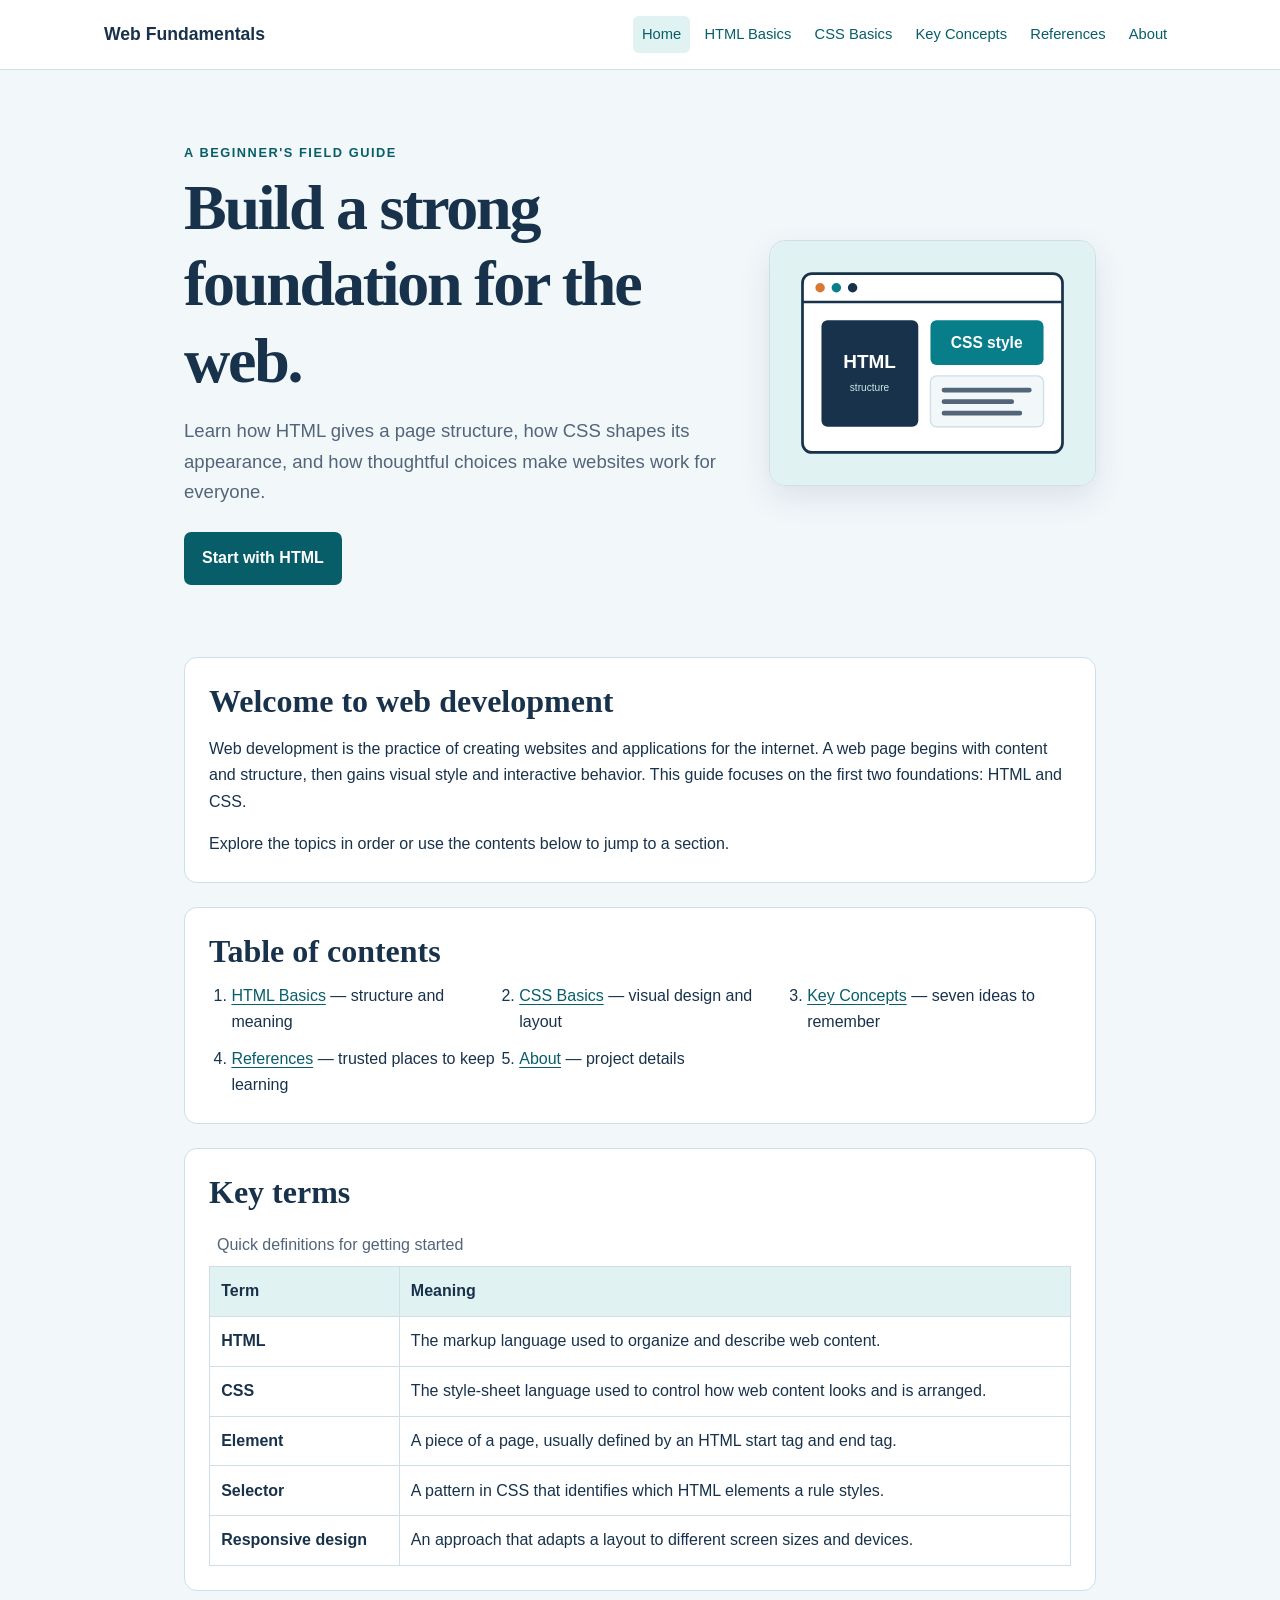
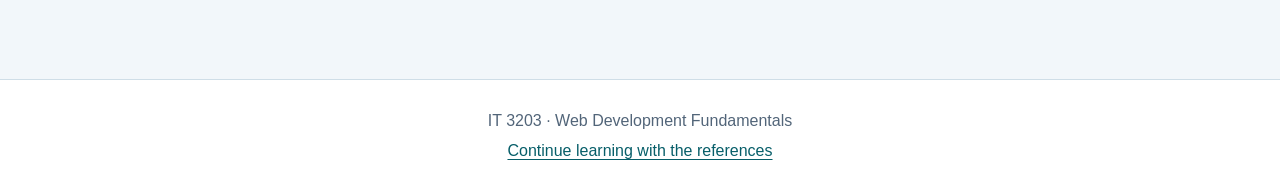
==== index.html @ b3ab3e79 "yes" ====
<!DOCTYPE html>
<html lang="en">
<head>
  <meta charset="utf-8">
  <meta name="viewport" content="width=device-width, initial-scale=1">
  <meta name="description" content="An approachable introduction to the core technologies and ideas behind the web.">
  <title>Web Development Fundamentals | Home</title>
  <link rel="stylesheet" href="styles.css">
</head>
<body>
  <a class="skip-link" href="#main-content">Skip to main content</a>
  <header class="site-header">
    <div class="header-inner">
      <a class="site-name" href="index.html">Web Fundamentals</a>
      <nav class="main-nav" aria-label="Main navigation">
        <ul>
          <li><a href="index.html" aria-current="page">Home</a></li>
          <li><a href="html-basics.html">HTML Basics</a></li>
          <li><a href="css-basics.html">CSS Basics</a></li>
          <li><a href="key-concepts.html">Key Concepts</a></li>
          <li><a href="references.html">References</a></li>
          <li><a href="about.html">About</a></li>
        </ul>
      </nav>
    </div>
  </header>

  <main id="main-content">
    <section class="hero">
      <div class="hero-copy">
        <p class="eyebrow">A beginner's field guide</p>
        <h1>Build a strong foundation for the web.</h1>
        <p class="lead">Learn how HTML gives a page structure, how CSS shapes its appearance, and how thoughtful choices make websites work for everyone.</p>
        <a class="button-link" href="html-basics.html">Start with HTML</a>
      </div>
      <img class="hero-image" src="web-blueprint.svg" alt="A browser window diagram labeled HTML, CSS, and content">
    </section>

    <section class="content-section" aria-labelledby="welcome-heading">
      <h2 id="welcome-heading">Welcome to web development</h2>
      <p>Web development is the practice of creating websites and applications for the internet. A web page begins with content and structure, then gains visual style and interactive behavior. This guide focuses on the first two foundations: HTML and CSS.</p>
      <p>Explore the topics in order or use the contents below to jump to a section.</p>
    </section>

    <section class="content-section" aria-labelledby="contents-heading">
      <h2 id="contents-heading">Table of contents</h2>
      <ol class="contents-list">
        <li><a href="html-basics.html">HTML Basics</a> — structure and meaning</li>
        <li><a href="css-basics.html">CSS Basics</a> — visual design and layout</li>
        <li><a href="key-concepts.html">Key Concepts</a> — seven ideas to remember</li>
        <li><a href="references.html">References</a> — trusted places to keep learning</li>
        <li><a href="about.html">About</a> — project details</li>
      </ol>
    </section>

    <section class="content-section" aria-labelledby="terms-heading">
      <h2 id="terms-heading">Key terms</h2>
      <div class="table-wrap">
        <table>
          <caption>Quick definitions for getting started</caption>
          <thead>
            <tr><th scope="col">Term</th><th scope="col">Meaning</th></tr>
          </thead>
          <tbody>
            <tr><th scope="row">HTML</th><td>The markup language used to organize and describe web content.</td></tr>
            <tr><th scope="row">CSS</th><td>The style-sheet language used to control how web content looks and is arranged.</td></tr>
            <tr><th scope="row">Element</th><td>A piece of a page, usually defined by an HTML start tag and end tag.</td></tr>
            <tr><th scope="row">Selector</th><td>A pattern in CSS that identifies which HTML elements a rule styles.</td></tr>
            <tr><th scope="row">Responsive design</th><td>An approach that adapts a layout to different screen sizes and devices.</td></tr>
          </tbody>
        </table>
      </div>
    </section>
  </main>

  <footer class="site-footer">
    <p>IT 3203 · Web Development Fundamentals</p>
    <p><a href="references.html">Continue learning with the references</a></p>
  </footer>
</body>
</html>
---- styles.css ----
/* Shared visual system for every page in the project. */
:root {
  color-scheme: light;
  --ink: #18324b;
  --muted: #526579;
  --paper: #ffffff;
  --canvas: #f2f7fa;
  --accent: #087e8b;
  --accent-dark: #075e69;
  --line: #cfdee7;
  --highlight: #e0f2f1;
  font-family: "Segoe UI", Arial, sans-serif;
}

* {
  box-sizing: border-box;
}

body {
  margin: 0;
  background: var(--canvas);
  color: var(--ink);
  font-size: 1rem;
  line-height: 1.65;
}

a {
  color: var(--accent-dark);
  text-decoration-thickness: 0.08em;
  text-underline-offset: 0.18em;
}

a:hover {
  color: #a34224;
}

a:focus-visible {
  outline: 3px solid #d97735;
  outline-offset: 3px;
}

.skip-link {
  position: absolute;
  top: -5rem;
  left: 1rem;
  z-index: 2;
  padding: 0.6rem 0.9rem;
  background: var(--paper);
  border: 2px solid var(--accent);
}

.skip-link:focus {
  top: 1rem;
}

.site-header {
  background: var(--paper);
  border-bottom: 1px solid var(--line);
}

.header-inner {
  display: flex;
  align-items: center;
  justify-content: space-between;
  gap: 1.5rem;
  max-width: 1120px;
  margin: 0 auto;
  padding: 1rem 1.5rem;
}

.site-name {
  flex: 0 0 auto;
  color: var(--ink);
  font-size: 1.1rem;
  font-weight: 750;
  text-decoration: none;
}

.main-nav ul {
  display: flex;
  flex-wrap: wrap;
  justify-content: flex-end;
  gap: 0.35rem;
  margin: 0;
  padding: 0;
  list-style: none;
}

.main-nav a {
  display: inline-block;
  padding: 0.4rem 0.55rem;
  border-radius: 0.35rem;
  font-size: 0.92rem;
  text-decoration: none;
}

.main-nav a:hover,
.main-nav a[aria-current="page"] {
  background: var(--highlight);
  color: var(--accent-dark);
}

main {
  max-width: 960px;
  min-height: 65vh;
  margin: 0 auto;
  padding: 2.5rem 1.5rem 4rem;
}

.hero {
  display: grid;
  grid-template-columns: minmax(0, 1.25fr) minmax(220px, 0.75fr);
  align-items: center;
  gap: 2.5rem;
  padding: 2rem 0 3rem;
}

.hero-copy {
  max-width: 620px;
}

.hero-image {
  display: block;
  width: 100%;
  max-width: 350px;
  margin: 0 auto;
  border: 1px solid var(--line);
  border-radius: 1rem;
  box-shadow: 0 12px 32px rgb(24 50 75 / 10%);
}

.eyebrow {
  margin: 0 0 0.4rem;
  color: var(--accent-dark);
  font-size: 0.8rem;
  font-weight: 750;
  letter-spacing: 0.12em;
  text-transform: uppercase;
}

h1,
h2,
h3 {
  color: var(--ink);
  font-family: Georgia, "Times New Roman", serif;
  line-height: 1.2;
}

h1 {
  margin: 0 0 1rem;
  font-size: clamp(2.3rem, 5vw, 4rem);
  letter-spacing: -0.035em;
}

h2 {
  margin: 0 0 0.8rem;
  font-size: clamp(1.45rem, 3vw, 2rem);
}

.lead {
  max-width: 68ch;
  margin: 0 0 1.5rem;
  color: var(--muted);
  font-size: 1.16rem;
}

.button-link {
  display: inline-block;
  padding: 0.7rem 1rem;
  border: 2px solid var(--accent-dark);
  border-radius: 0.45rem;
  background: var(--accent-dark);
  color: white;
  font-weight: 700;
  text-decoration: none;
}

.button-link:hover {
  background: #064650;
  color: white;
}

.content-section {
  margin: 1.5rem 0;
  padding: 1.5rem;
  border: 1px solid var(--line);
  border-radius: 0.8rem;
  background: var(--paper);
}

.content-section > :last-child,
.callout > :last-child {
  margin-bottom: 0;
}

.page-intro {
  margin: 0 0 2rem;
}

.page-intro h1 {
  max-width: 800px;
}

.page-layout {
  max-width: 850px;
}

.contents-list {
  display: grid;
  grid-template-columns: repeat(auto-fit, minmax(235px, 1fr));
  gap: 0.65rem 1.5rem;
  margin: 0;
  padding-left: 1.4rem;
}

.table-wrap {
  overflow-x: auto;
}

table {
  width: 100%;
  border-collapse: collapse;
  text-align: left;
}

caption {
  padding: 0.5rem;
  color: var(--muted);
  text-align: left;
}

th,
td {
  padding: 0.7rem;
  border: 1px solid var(--line);
  vertical-align: top;
}

thead {
  background: var(--highlight);
}

tbody th {
  min-width: 9rem;
}

code,
pre {
  font-family: "SFMono-Regular", Consolas, "Liberation Mono", monospace;
}

code {
  overflow-wrap: anywhere;
  color: #6c2f58;
}

pre {
  overflow-x: auto;
  padding: 1rem;
  border: 1px solid var(--line);
  border-radius: 0.5rem;
  background: #f4f7f9;
  line-height: 1.55;
}

pre code {
  color: inherit;
}

.callout {
  margin: 1.5rem 0;
  padding: 1.4rem 1.5rem;
  border-left: 5px solid var(--accent);
  border-radius: 0.35rem;
  background: var(--highlight);
}

.layout-example {
  display: grid;
  grid-template-columns: repeat(3, 1fr);
  gap: 0.75rem;
  margin: 1rem 0;
}

.layout-example div {
  padding: 1rem 0.5rem;
  border: 1px solid var(--line);
  border-radius: 0.45rem;
  background: var(--canvas);
  font-weight: 700;
  text-align: center;
}

.concept-list {
  display: grid;
  grid-template-columns: repeat(auto-fit, minmax(230px, 1fr));
  gap: 1rem;
  margin: 0;
  padding: 0;
  list-style: none;
  counter-reset: concept;
}

.concept-list li {
  padding: 1.2rem;
  border: 1px solid var(--line);
  border-radius: 0.7rem;
  background: var(--paper);
  counter-increment: concept;
}

.concept-list li::before {
  content: "0" counter(concept);
  display: inline-block;
  margin-bottom: 0.5rem;
  color: var(--accent-dark);
  font-size: 0.8rem;
  font-weight: 750;
  letter-spacing: 0.1em;
}

.concept-list h2 {
  font-family: "Segoe UI", Arial, sans-serif;
  font-size: 1.15rem;
}

.concept-list p {
  margin-bottom: 0;
  color: var(--muted);
}

.resource-list li {
  margin: 0 0 1rem;
}

.resource-list p {
  margin: 0.25rem 0;
  color: var(--muted);
}

.next-step {
  margin: 2rem 0 0;
  padding-top: 1rem;
  border-top: 1px solid var(--line);
}

.site-footer {
  padding: 1.5rem;
  border-top: 1px solid var(--line);
  background: var(--paper);
  color: var(--muted);
  text-align: center;
}

.site-footer p {
  margin: 0.25rem 0;
}

@media (max-width: 760px) {
  .header-inner {
    align-items: flex-start;
    flex-direction: column;
    gap: 0.65rem;
    padding: 0.9rem 1rem;
  }

  .main-nav ul {
    justify-content: flex-start;
  }

  main {
    padding: 2rem 1rem 3rem;
  }

  .hero {
    grid-template-columns: 1fr;
    gap: 1.5rem;
    padding-top: 1rem;
  }

  .hero-image {
    max-width: 300px;
  }
}

@media (max-width: 480px) {
  .main-nav ul {
    gap: 0.15rem;
  }

  .main-nav a {
    padding: 0.35rem;
    font-size: 0.85rem;
  }

  .layout-example {
    grid-template-columns: 1fr;
  }

  th,
  td {
    padding: 0.5rem;
  }
}
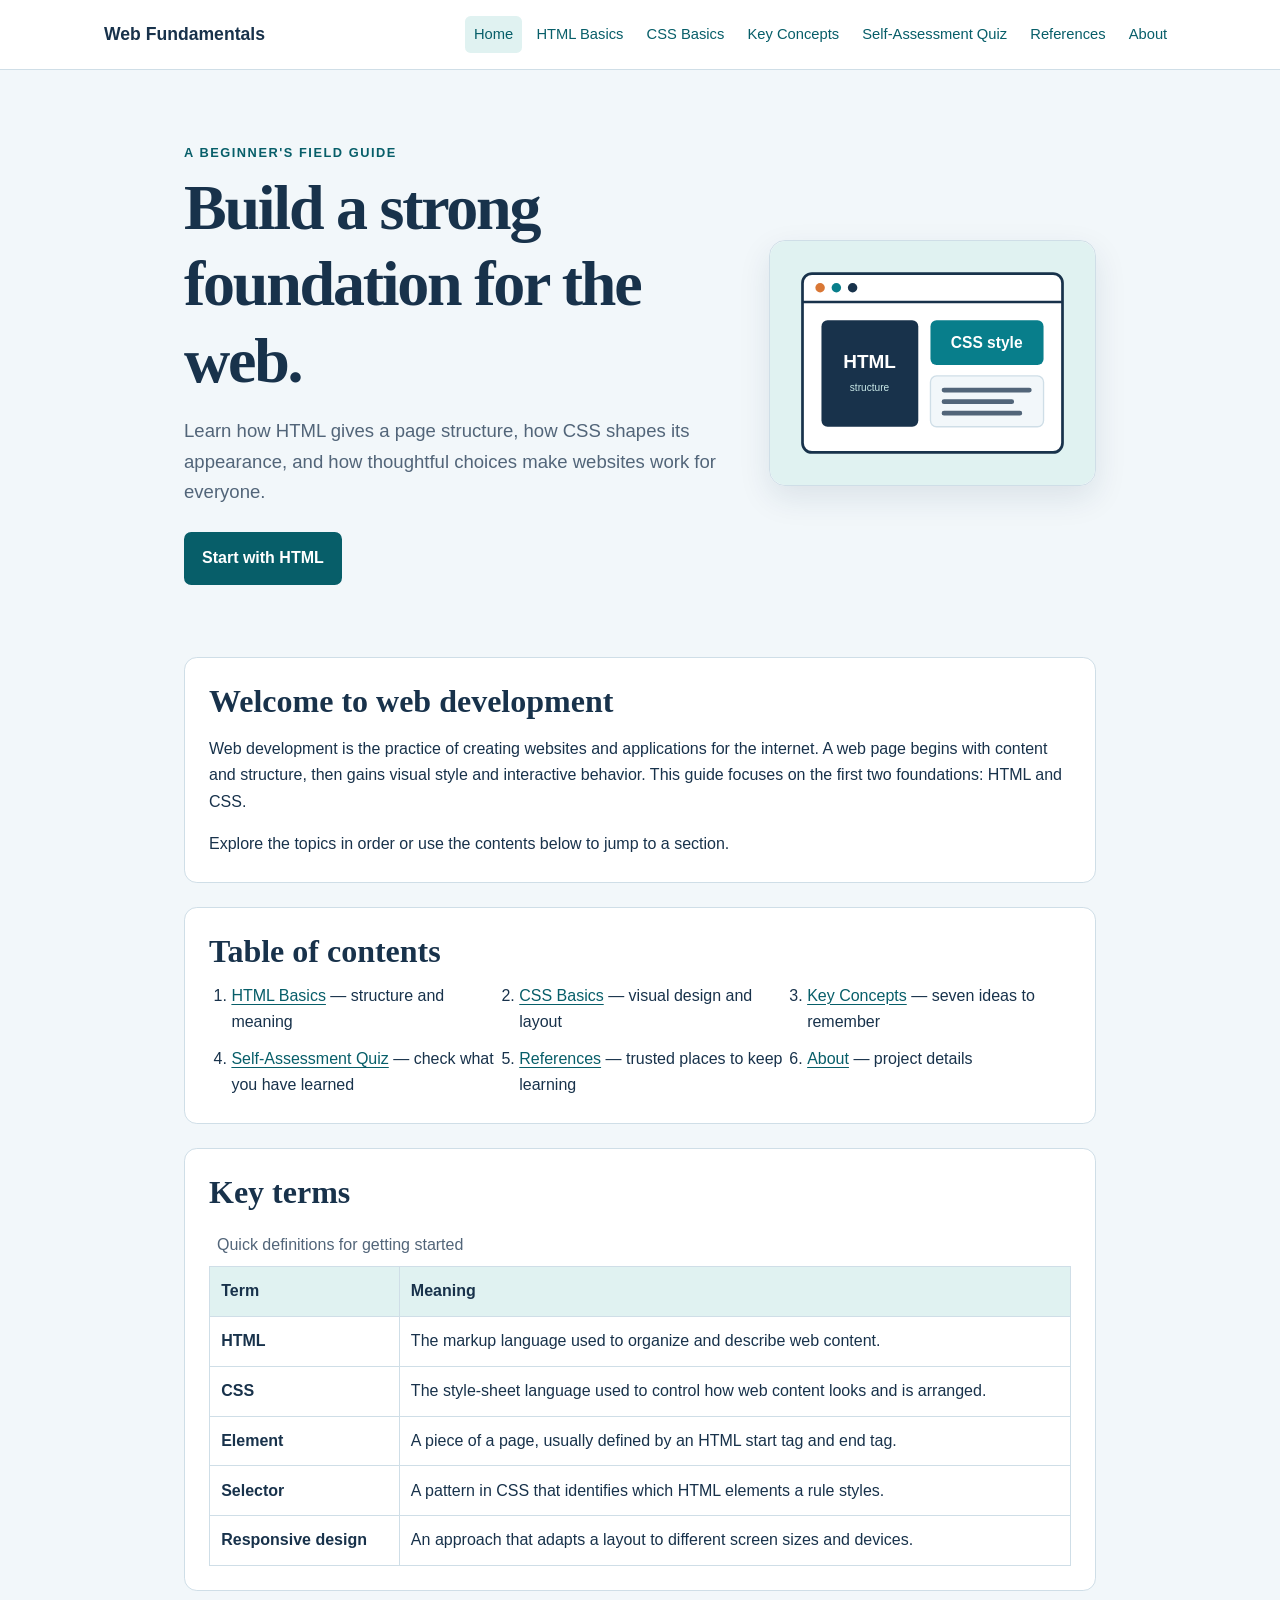
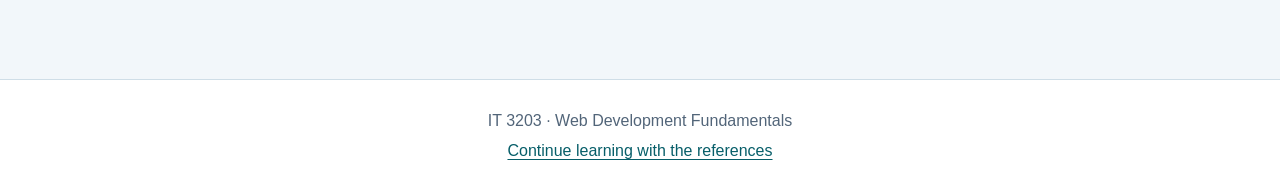
==== commit 7322f2ef: "yes7" ====
--- a/index.html
+++ b/index.html
@@ -12,12 +12,14 @@
   <header class="site-header">
     <div class="header-inner">
       <a class="site-name" href="index.html">Web Fundamentals</a>
+      <!-- Keep this navigation consistent so readers can move between topics on every page. -->
       <nav class="main-nav" aria-label="Main navigation">
         <ul>
           <li><a href="index.html" aria-current="page">Home</a></li>
           <li><a href="html-basics.html">HTML Basics</a></li>
           <li><a href="css-basics.html">CSS Basics</a></li>
           <li><a href="key-concepts.html">Key Concepts</a></li>
+          <li><a href="quiz.html">Self-Assessment Quiz</a></li>
           <li><a href="references.html">References</a></li>
           <li><a href="about.html">About</a></li>
         </ul>
@@ -48,6 +50,7 @@
         <li><a href="html-basics.html">HTML Basics</a> — structure and meaning</li>
         <li><a href="css-basics.html">CSS Basics</a> — visual design and layout</li>
         <li><a href="key-concepts.html">Key Concepts</a> — seven ideas to remember</li>
+        <li><a href="quiz.html">Self-Assessment Quiz</a> — check what you have learned</li>
         <li><a href="references.html">References</a> — trusted places to keep learning</li>
         <li><a href="about.html">About</a> — project details</li>
       </ol>
--- a/styles.css
+++ b/styles.css
@@ -1,4 +1,3 @@
-/* Shared visual system for every page in the project. */
 :root {
   color-scheme: light;
   --ink: #18324b;
@@ -16,6 +15,7 @@
   box-sizing: border-box;
 }
 
+/* Base element selector: set a calm canvas and readable text across all pages. */
 body {
   margin: 0;
   background: var(--canvas);
@@ -58,6 +58,7 @@
   border-bottom: 1px solid var(--line);
 }
 
+/* Flexbox balances the site name and menu; the menu wraps as space gets tight. */
 .header-inner {
   display: flex;
   align-items: center;
@@ -76,6 +77,7 @@
   text-decoration: none;
 }
 
+/* Flexbox keeps each navigation link in a tidy, wrapping row. */
 .main-nav ul {
   display: flex;
   flex-wrap: wrap;
@@ -107,6 +109,12 @@
   padding: 2.5rem 1.5rem 4rem;
 }
 
+/* ID selector: leave a little breathing room when skip links jump to the content. */
+#main-content {
+  scroll-margin-top: 1rem;
+}
+
+/* Grid gives the introduction and illustration separate columns on wide screens. */
 .hero {
   display: grid;
   grid-template-columns: minmax(0, 1.25fr) minmax(220px, 0.75fr);
@@ -193,6 +201,206 @@
   margin-bottom: 0;
 }
 
+.quiz-intro {
+  display: flex;
+  flex-wrap: wrap;
+  align-items: center;
+  justify-content: space-between;
+  gap: 1rem;
+}
+
+.quiz-timer {
+  min-width: 9rem;
+  padding: 0.7rem 1rem;
+  border: 1px solid var(--line);
+  border-radius: 0.6rem;
+  background: var(--highlight);
+  color: var(--accent-dark);
+  font-variant-numeric: tabular-nums;
+  font-weight: 750;
+  text-align: center;
+}
+
+.quiz-form {
+  display: grid;
+  gap: 1rem;
+}
+
+.quiz-question {
+  min-width: 0;
+  margin: 0;
+  padding: 1.25rem;
+  border: 1px solid var(--line);
+  border-radius: 0.75rem;
+  background: var(--paper);
+}
+
+.quiz-question legend {
+  max-width: 100%;
+  padding: 0 0.4rem;
+  color: var(--ink);
+  font-weight: 700;
+}
+
+.question-number {
+  color: var(--accent-dark);
+  font-weight: 800;
+}
+
+.quiz-options {
+  display: grid;
+  gap: 0.55rem;
+  margin-top: 0.5rem;
+}
+
+.quiz-options label {
+  display: flex;
+  align-items: flex-start;
+  gap: 0.65rem;
+  padding: 0.65rem 0.75rem;
+  border: 1px solid var(--line);
+  border-radius: 0.5rem;
+  background: var(--canvas);
+  cursor: pointer;
+}
+
+.quiz-options label:has(input:checked) {
+  border-color: var(--accent);
+  background: var(--highlight);
+}
+
+.quiz-form input[type="text"],
+.quiz-form select {
+  display: block;
+  width: 100%;
+  max-width: 32rem;
+  min-height: 2.8rem;
+  margin-top: 0.35rem;
+  padding: 0.55rem 0.7rem;
+  border: 1px solid #8da3b4;
+  border-radius: 0.45rem;
+  background: var(--paper);
+  color: var(--ink);
+  font: inherit;
+}
+
+.quiz-form input[type="radio"],
+.quiz-form input[type="checkbox"] {
+  width: 1.1rem;
+  height: 1.1rem;
+  margin: 0.2rem 0 0;
+  accent-color: var(--accent-dark);
+  flex: 0 0 auto;
+}
+
+.quiz-form input:focus-visible,
+.quiz-form select:focus-visible,
+.quiz-button:focus-visible {
+  outline: 3px solid #d97735;
+  outline-offset: 3px;
+}
+
+.quiz-actions {
+  display: flex;
+  flex-wrap: wrap;
+  gap: 0.75rem;
+}
+
+.quiz-button {
+  min-height: 2.8rem;
+  padding: 0.65rem 1rem;
+  border: 2px solid var(--accent-dark);
+  border-radius: 0.45rem;
+  background: var(--accent-dark);
+  color: white;
+  font: inherit;
+  font-weight: 700;
+  cursor: pointer;
+}
+
+.quiz-button:hover {
+  background: #064650;
+}
+
+.quiz-button:disabled {
+  cursor: not-allowed;
+  opacity: 0.65;
+}
+
+.quiz-button--secondary {
+  border-color: var(--line);
+  background: var(--paper);
+  color: var(--ink);
+}
+
+.quiz-button--secondary:hover {
+  background: var(--canvas);
+  color: var(--ink);
+}
+
+.quiz-result {
+  margin: 0 0 1.5rem;
+  padding: 1.5rem;
+  border: 2px solid var(--line);
+  border-radius: 0.8rem;
+  background: var(--paper);
+}
+
+.quiz-result--pass {
+  border-color: #23804c;
+  background: #effaf3;
+}
+
+.quiz-result--fail {
+  border-color: #ae3b38;
+  background: #fff3f1;
+}
+
+.quiz-result h2 {
+  margin-bottom: 0.4rem;
+}
+
+.quiz-score {
+  margin: 0.5rem 0;
+  font-size: 1.25rem;
+  font-weight: 800;
+}
+
+.quiz-review {
+  display: grid;
+  gap: 0.75rem;
+  margin: 1rem 0 1.5rem;
+  padding: 0;
+  list-style: none;
+}
+
+.quiz-review li {
+  padding: 0.8rem;
+  border: 1px solid var(--line);
+  border-radius: 0.5rem;
+  background: var(--paper);
+}
+
+.quiz-review .review-correct {
+  border-left: 5px solid #23804c;
+}
+
+.quiz-review .review-incorrect {
+  border-left: 5px solid #ae3b38;
+}
+
+.review-status {
+  font-weight: 800;
+}
+
+.review-correct .review-status {
+  color: #176638;
+}
+
+.review-incorrect .review-status {
+  color: #912d2a;
+}
+
 .page-intro {
   margin: 0 0 2rem;
 }
@@ -205,6 +413,7 @@
   max-width: 850px;
 }
 
+/* This grid lets the contents links fill available columns without fixed widths. */
 .contents-list {
   display: grid;
   grid-template-columns: repeat(auto-fit, minmax(235px, 1fr));
@@ -275,6 +484,7 @@
   background: var(--highlight);
 }
 
+/* Grid makes the three layout roles easy to compare side by side. */
 .layout-example {
   display: grid;
   grid-template-columns: repeat(3, 1fr);
@@ -291,6 +501,7 @@
   text-align: center;
 }
 
+/* Concept cards reflow into as many columns as the screen can comfortably fit. */
 .concept-list {
   display: grid;
   grid-template-columns: repeat(auto-fit, minmax(230px, 1fr));
@@ -356,6 +567,7 @@
   margin: 0.25rem 0;
 }
 
+/* Stack the header and hero when the viewport no longer has room for columns. */
 @media (max-width: 760px) {
   .header-inner {
     align-items: flex-start;
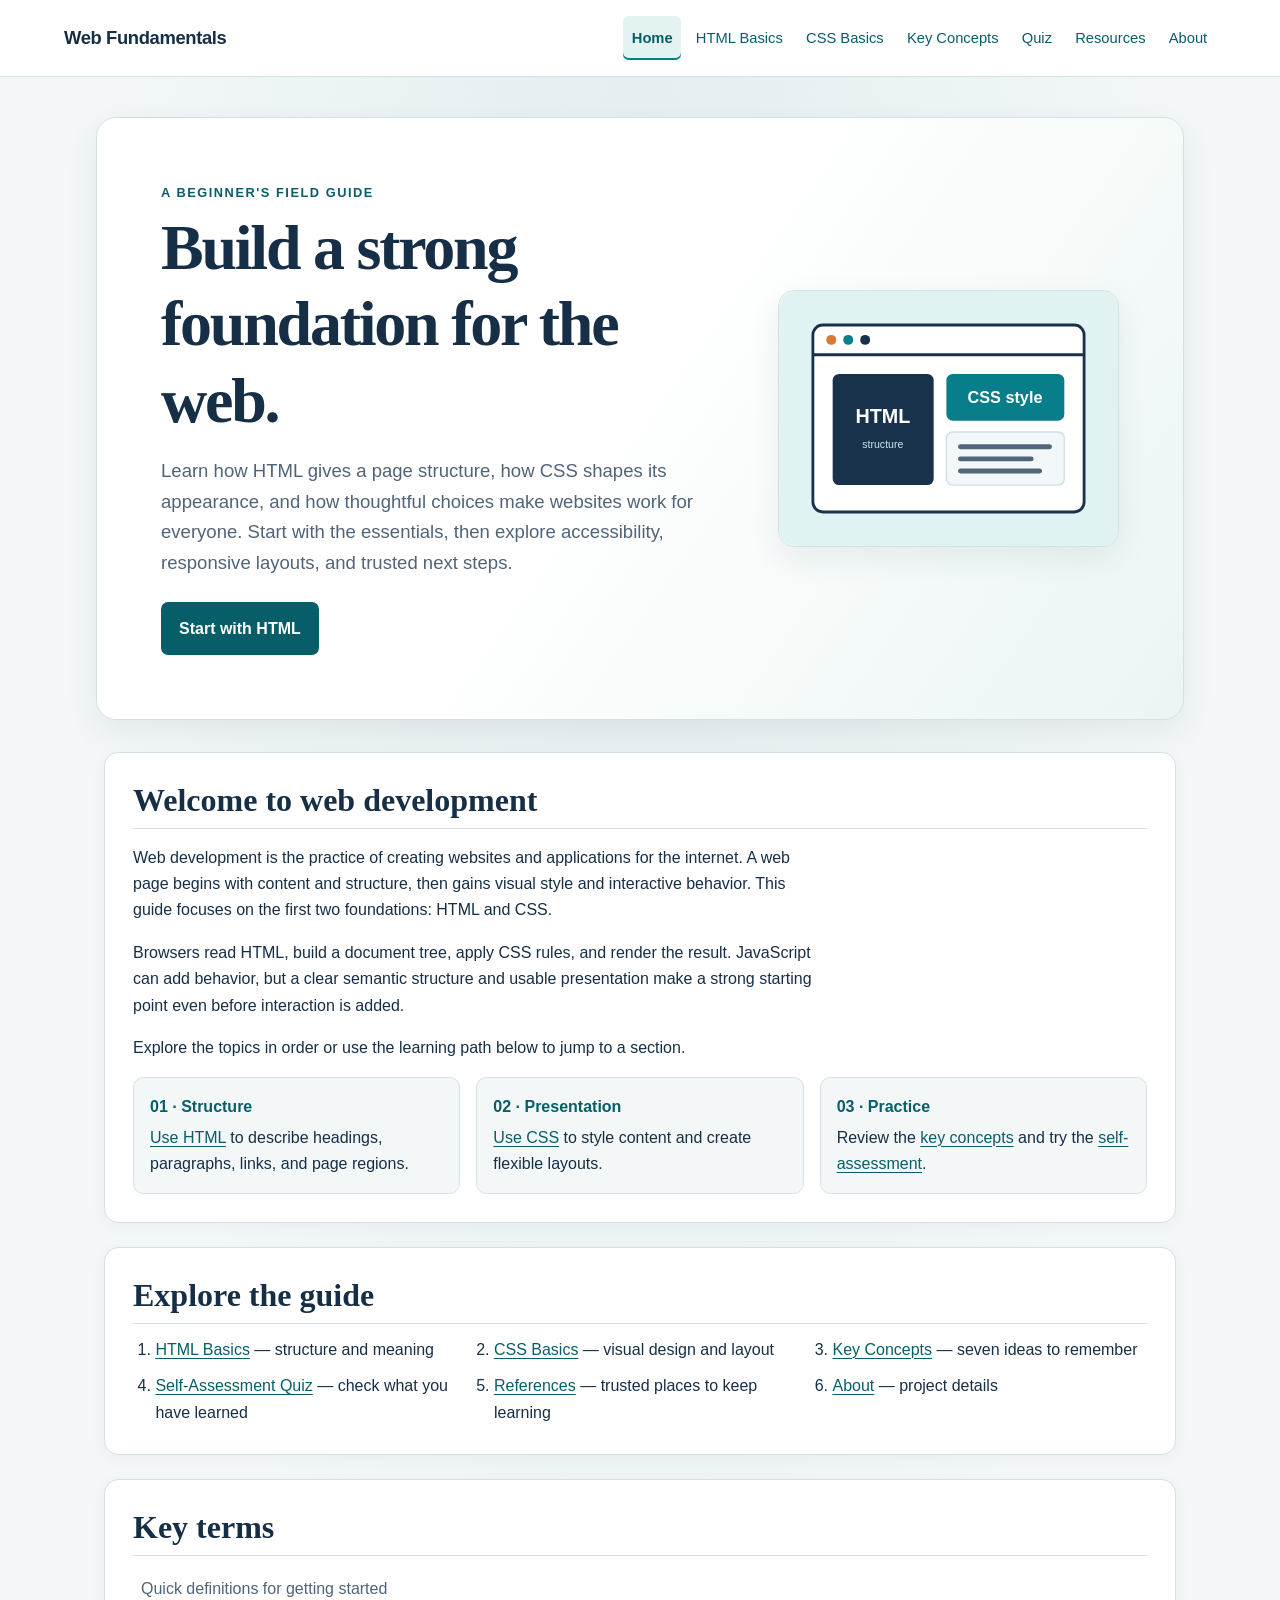
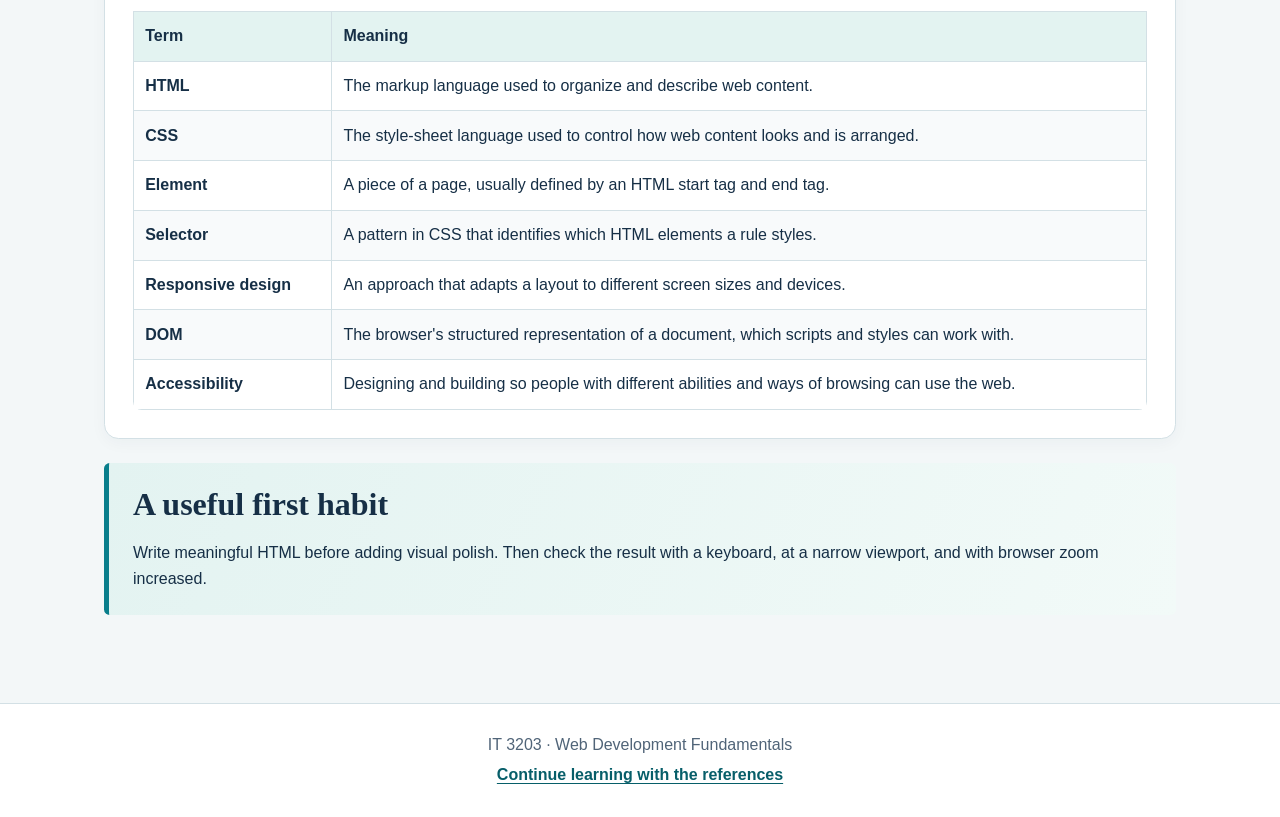
==== commit 090f0b39: "yes8" ====
--- a/index.html
+++ b/index.html
@@ -12,15 +12,15 @@
   <header class="site-header">
     <div class="header-inner">
       <a class="site-name" href="index.html">Web Fundamentals</a>
-      <!-- Keep this navigation consistent so readers can move between topics on every page. -->
+      <!-- This shared menu keeps the site navigation consistent on every page. -->
       <nav class="main-nav" aria-label="Main navigation">
         <ul>
           <li><a href="index.html" aria-current="page">Home</a></li>
           <li><a href="html-basics.html">HTML Basics</a></li>
           <li><a href="css-basics.html">CSS Basics</a></li>
           <li><a href="key-concepts.html">Key Concepts</a></li>
-          <li><a href="quiz.html">Self-Assessment Quiz</a></li>
-          <li><a href="references.html">References</a></li>
+          <li><a href="quiz.html">Quiz</a></li>
+          <li><a href="references.html">Resources</a></li>
           <li><a href="about.html">About</a></li>
         </ul>
       </nav>
@@ -32,7 +32,7 @@
       <div class="hero-copy">
         <p class="eyebrow">A beginner's field guide</p>
         <h1>Build a strong foundation for the web.</h1>
-        <p class="lead">Learn how HTML gives a page structure, how CSS shapes its appearance, and how thoughtful choices make websites work for everyone.</p>
+        <p class="lead">Learn how HTML gives a page structure, how CSS shapes its appearance, and how thoughtful choices make websites work for everyone. Start with the essentials, then explore accessibility, responsive layouts, and trusted next steps.</p>
         <a class="button-link" href="html-basics.html">Start with HTML</a>
       </div>
       <img class="hero-image" src="web-blueprint.svg" alt="A browser window diagram labeled HTML, CSS, and content">
@@ -41,11 +41,17 @@
     <section class="content-section" aria-labelledby="welcome-heading">
       <h2 id="welcome-heading">Welcome to web development</h2>
       <p>Web development is the practice of creating websites and applications for the internet. A web page begins with content and structure, then gains visual style and interactive behavior. This guide focuses on the first two foundations: HTML and CSS.</p>
-      <p>Explore the topics in order or use the contents below to jump to a section.</p>
+      <p>Browsers read HTML, build a document tree, apply CSS rules, and render the result. JavaScript can add behavior, but a clear semantic structure and usable presentation make a strong starting point even before interaction is added.</p>
+      <p>Explore the topics in order or use the learning path below to jump to a section.</p>
+      <ol class="learning-path">
+        <li><strong>01 · Structure</strong><p><a href="html-basics.html">Use HTML</a> to describe headings, paragraphs, links, and page regions.</p></li>
+        <li><strong>02 · Presentation</strong><p><a href="css-basics.html">Use CSS</a> to style content and create flexible layouts.</p></li>
+        <li><strong>03 · Practice</strong><p>Review the <a href="key-concepts.html">key concepts</a> and try the <a href="quiz.html">self-assessment</a>.</p></li>
+      </ol>
     </section>
 
     <section class="content-section" aria-labelledby="contents-heading">
-      <h2 id="contents-heading">Table of contents</h2>
+      <h2 id="contents-heading">Explore the guide</h2>
       <ol class="contents-list">
         <li><a href="html-basics.html">HTML Basics</a> — structure and meaning</li>
         <li><a href="css-basics.html">CSS Basics</a> — visual design and layout</li>
@@ -70,10 +76,17 @@
             <tr><th scope="row">Element</th><td>A piece of a page, usually defined by an HTML start tag and end tag.</td></tr>
             <tr><th scope="row">Selector</th><td>A pattern in CSS that identifies which HTML elements a rule styles.</td></tr>
             <tr><th scope="row">Responsive design</th><td>An approach that adapts a layout to different screen sizes and devices.</td></tr>
+            <tr><th scope="row">DOM</th><td>The browser's structured representation of a document, which scripts and styles can work with.</td></tr>
+            <tr><th scope="row">Accessibility</th><td>Designing and building so people with different abilities and ways of browsing can use the web.</td></tr>
           </tbody>
         </table>
       </div>
     </section>
+
+    <aside class="callout" aria-labelledby="start-heading">
+      <h2 id="start-heading">A useful first habit</h2>
+      <p>Write meaningful HTML before adding visual polish. Then check the result with a keyboard, at a narrow viewport, and with browser zoom increased.</p>
+    </aside>
   </main>
 
   <footer class="site-footer">
--- a/styles.css
+++ b/styles.css
@@ -1,13 +1,15 @@
 :root {
   color-scheme: light;
-  --ink: #18324b;
-  --muted: #526579;
-  --paper: #ffffff;
-  --canvas: #f2f7fa;
+  --ink: #162f46;
+  --muted: #506478;
+  --paper: #fff;
+  --canvas: #f3f7f8;
   --accent: #087e8b;
   --accent-dark: #075e69;
-  --line: #cfdee7;
-  --highlight: #e0f2f1;
+  --line: #d3e0e5;
+  --highlight: #e3f3f1;
+  --warm: #fff4e8;
+  --shadow: 0 12px 32px rgb(22 47 70 / 8%);
   font-family: "Segoe UI", Arial, sans-serif;
 }
 
@@ -18,7 +20,9 @@
 /* Base element selector: set a calm canvas and readable text across all pages. */
 body {
   margin: 0;
-  background: var(--canvas);
+  background:
+    radial-gradient(ellipse at 50% 0, rgb(8 126 139 / 7%), transparent 34rem),
+    var(--canvas);
   color: var(--ink);
   font-size: 1rem;
   line-height: 1.65;
@@ -31,7 +35,7 @@
 }
 
 a:hover {
-  color: #a34224;
+  color: #9a3e21;
 }
 
 a:focus-visible {
@@ -43,7 +47,7 @@
   position: absolute;
   top: -5rem;
   left: 1rem;
-  z-index: 2;
+  z-index: 10;
   padding: 0.6rem 0.9rem;
   background: var(--paper);
   border: 2px solid var(--accent);
@@ -54,6 +58,8 @@
 }
 
 .site-header {
+  position: relative;
+  z-index: 1;
   background: var(--paper);
   border-bottom: 1px solid var(--line);
 }
@@ -64,7 +70,7 @@
   align-items: center;
   justify-content: space-between;
   gap: 1.5rem;
-  max-width: 1120px;
+  max-width: 1200px;
   margin: 0 auto;
   padding: 1rem 1.5rem;
 }
@@ -72,8 +78,9 @@
 .site-name {
   flex: 0 0 auto;
   color: var(--ink);
-  font-size: 1.1rem;
+  font-size: 1.15rem;
   font-weight: 750;
+  letter-spacing: -0.02em;
   text-decoration: none;
 }
 
@@ -89,21 +96,26 @@
 }
 
 .main-nav a {
-  display: inline-block;
+  display: inline-flex;
+  align-items: center;
+  min-height: 2.75rem;
   padding: 0.4rem 0.55rem;
   border-radius: 0.35rem;
   font-size: 0.92rem;
   text-decoration: none;
+  transition: background-color 160ms ease, color 160ms ease;
 }
 
 .main-nav a:hover,
 .main-nav a[aria-current="page"] {
   background: var(--highlight);
   color: var(--accent-dark);
+  font-weight: 750;
+  box-shadow: inset 0 -2px 0 var(--accent);
 }
 
 main {
-  max-width: 960px;
+  max-width: 1120px;
   min-height: 65vh;
   margin: 0 auto;
   padding: 2.5rem 1.5rem 4rem;
@@ -119,8 +131,13 @@
   display: grid;
   grid-template-columns: minmax(0, 1.25fr) minmax(220px, 0.75fr);
   align-items: center;
-  gap: 2.5rem;
-  padding: 2rem 0 3rem;
+  gap: 3rem;
+  margin: 0 -0.5rem 2rem;
+  padding: clamp(2rem, 5vw, 4rem);
+  border: 1px solid var(--line);
+  border-radius: 1.25rem;
+  background: linear-gradient(125deg, var(--paper) 48%, #eaf5f3);
+  box-shadow: var(--shadow);
 }
 
 .hero-copy {
@@ -134,7 +151,7 @@
   margin: 0 auto;
   border: 1px solid var(--line);
   border-radius: 1rem;
-  box-shadow: 0 12px 32px rgb(24 50 75 / 10%);
+  box-shadow: var(--shadow);
 }
 
 .eyebrow {
@@ -181,24 +198,37 @@
   color: white;
   font-weight: 700;
   text-decoration: none;
+  transition: background-color 160ms ease, transform 160ms ease;
 }
 
 .button-link:hover {
   background: #064650;
   color: white;
+  transform: translateY(-1px);
 }
 
 .content-section {
   margin: 1.5rem 0;
-  padding: 1.5rem;
-  border: 1px solid var(--line);
-  border-radius: 0.8rem;
-  background: var(--paper);
+  padding: clamp(1.15rem, 3vw, 1.75rem);
+  border: 1px solid var(--line);
+  border-radius: 0.9rem;
+  background: var(--paper);
+  box-shadow: 0 4px 16px rgb(22 47 70 / 4%);
+}
+
+.content-section h2 {
+  padding-bottom: 0.5rem;
+  border-bottom: 1px solid var(--line);
 }
 
 .content-section > :last-child,
 .callout > :last-child {
   margin-bottom: 0;
+}
+
+.content-section p,
+.content-section li {
+  max-width: 78ch;
 }
 
 .quiz-intro {
@@ -233,6 +263,7 @@
   border: 1px solid var(--line);
   border-radius: 0.75rem;
   background: var(--paper);
+  box-shadow: 0 4px 16px rgb(22 47 70 / 4%);
 }
 
 .quiz-question legend {
@@ -267,6 +298,10 @@
 .quiz-options label:has(input:checked) {
   border-color: var(--accent);
   background: var(--highlight);
+}
+
+.quiz-options label:hover {
+  border-color: #8db9bd;
 }
 
 .quiz-form input[type="text"],
@@ -403,6 +438,8 @@
 
 .page-intro {
   margin: 0 0 2rem;
+  padding-bottom: 1.25rem;
+  border-bottom: 1px solid var(--line);
 }
 
 .page-intro h1 {
@@ -410,7 +447,7 @@
 }
 
 .page-layout {
-  max-width: 850px;
+  max-width: 900px;
 }
 
 /* This grid lets the contents links fill available columns without fixed widths. */
@@ -424,6 +461,7 @@
 
 .table-wrap {
   overflow-x: auto;
+  border-radius: 0.55rem;
 }
 
 table {
@@ -447,6 +485,10 @@
 
 thead {
   background: var(--highlight);
+}
+
+tbody tr:nth-child(even) {
+  background: #f8fafb;
 }
 
 tbody th {
@@ -481,7 +523,7 @@
   padding: 1.4rem 1.5rem;
   border-left: 5px solid var(--accent);
   border-radius: 0.35rem;
-  background: var(--highlight);
+  background: linear-gradient(115deg, var(--highlight), #f2faf8);
 }
 
 /* Grid makes the three layout roles easy to compare side by side. */
@@ -499,6 +541,38 @@
   background: var(--canvas);
   font-weight: 700;
   text-align: center;
+}
+
+.code-caption {
+  margin: -0.5rem 0 1rem;
+  color: var(--muted);
+  font-size: 0.92rem;
+}
+
+.learning-path {
+  display: grid;
+  grid-template-columns: repeat(auto-fit, minmax(210px, 1fr));
+  gap: 1rem;
+  margin: 1rem 0 0;
+  padding: 0;
+  list-style: none;
+}
+
+.learning-path li {
+  padding: 1rem;
+  border: 1px solid var(--line);
+  border-radius: 0.65rem;
+  background: var(--canvas);
+}
+
+.learning-path strong {
+  display: block;
+  margin-bottom: 0.25rem;
+  color: var(--accent-dark);
+}
+
+.learning-path p {
+  margin: 0;
 }
 
 /* Concept cards reflow into as many columns as the screen can comfortably fit. */
@@ -513,11 +587,12 @@
 }
 
 .concept-list li {
-  padding: 1.2rem;
+  padding: 1.25rem;
   border: 1px solid var(--line);
   border-radius: 0.7rem;
   background: var(--paper);
   counter-increment: concept;
+  box-shadow: 0 4px 16px rgb(22 47 70 / 4%);
 }
 
 .concept-list li::before {
@@ -544,6 +619,10 @@
   margin: 0 0 1rem;
 }
 
+.resource-list li::marker {
+  color: var(--accent);
+}
+
 .resource-list p {
   margin: 0.25rem 0;
   color: var(--muted);
@@ -561,6 +640,10 @@
   background: var(--paper);
   color: var(--muted);
   text-align: center;
+}
+
+.site-footer a {
+  font-weight: 650;
 }
 
 .site-footer p {
@@ -587,7 +670,7 @@
   .hero {
     grid-template-columns: 1fr;
     gap: 1.5rem;
-    padding-top: 1rem;
+    margin-inline: 0;
   }
 
   .hero-image {
@@ -596,6 +679,10 @@
 }
 
 @media (max-width: 480px) {
+  .header-inner {
+    padding-inline: 0.85rem;
+  }
+
   .main-nav ul {
     gap: 0.15rem;
   }
@@ -609,8 +696,53 @@
     grid-template-columns: 1fr;
   }
 
+  .quiz-question {
+    padding: 1rem;
+  }
+
   th,
   td {
     padding: 0.5rem;
   }
 }
+
+@media (prefers-reduced-motion: reduce) {
+  *,
+  *::before,
+  *::after {
+    scroll-behavior: auto !important;
+    transition-duration: 0.01ms !important;
+    animation-duration: 0.01ms !important;
+    animation-iteration-count: 1 !important;
+  }
+}
+
+@media print {
+  body {
+    background: white;
+    color: black;
+  }
+
+  .site-header,
+  .site-footer,
+  .button-link,
+  .quiz-actions,
+  .quiz-timer {
+    display: none;
+  }
+
+  main {
+    max-width: none;
+    padding: 0;
+  }
+
+  .content-section,
+  .concept-list li {
+    break-inside: avoid;
+    box-shadow: none;
+  }
+
+  a {
+    color: inherit;
+  }
+}
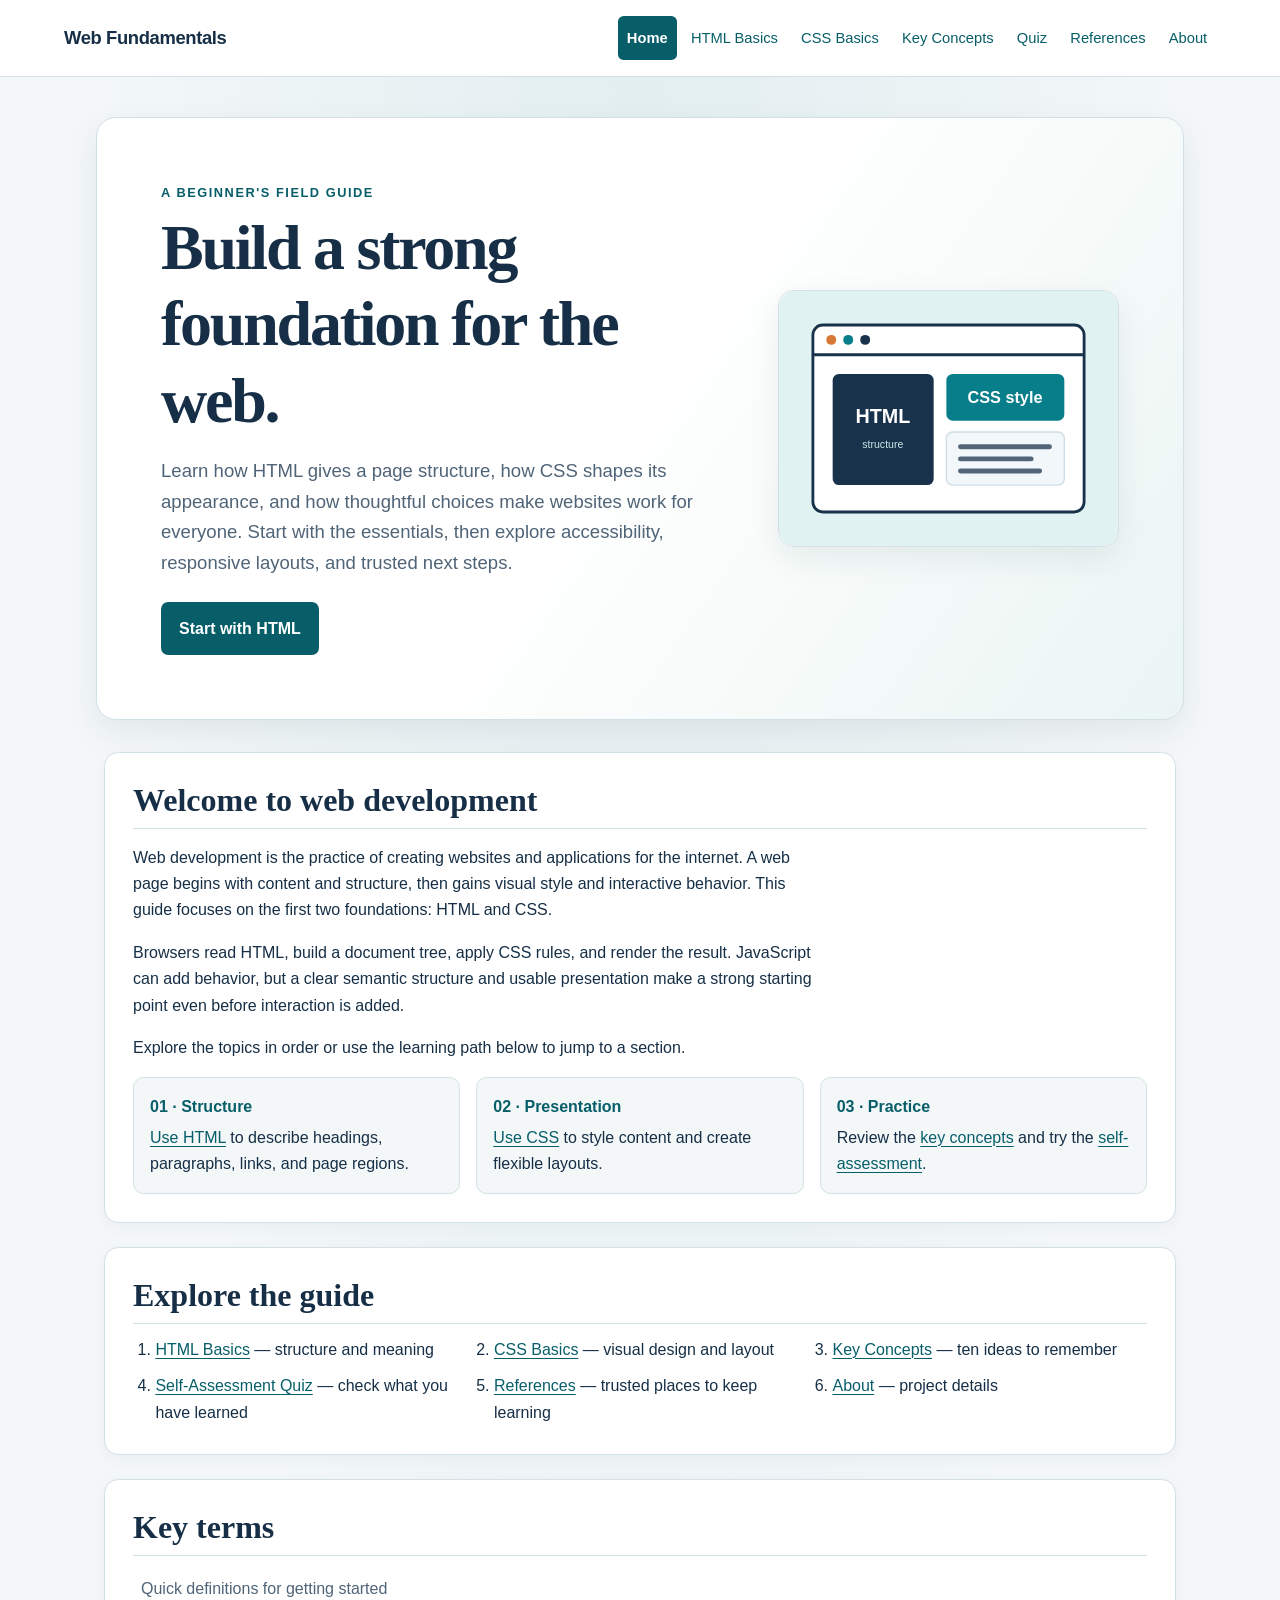
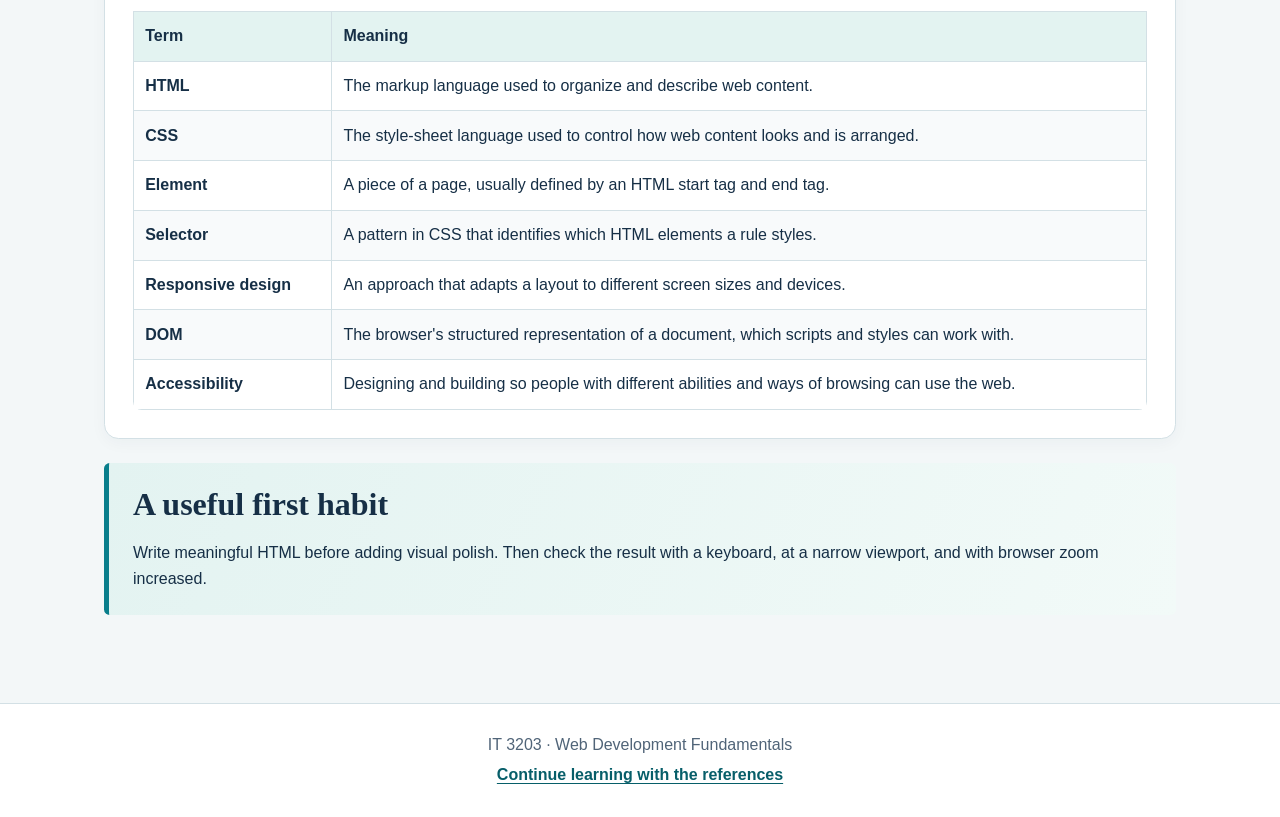
==== commit 965acac0: "yes10" ====
--- a/index.html
+++ b/index.html
@@ -20,7 +20,7 @@
           <li><a href="css-basics.html">CSS Basics</a></li>
           <li><a href="key-concepts.html">Key Concepts</a></li>
           <li><a href="quiz.html">Quiz</a></li>
-          <li><a href="references.html">Resources</a></li>
+          <li><a href="references.html">References</a></li>
           <li><a href="about.html">About</a></li>
         </ul>
       </nav>
@@ -55,7 +55,7 @@
       <ol class="contents-list">
         <li><a href="html-basics.html">HTML Basics</a> — structure and meaning</li>
         <li><a href="css-basics.html">CSS Basics</a> — visual design and layout</li>
-        <li><a href="key-concepts.html">Key Concepts</a> — seven ideas to remember</li>
+        <li><a href="key-concepts.html">Key Concepts</a> — ten ideas to remember</li>
         <li><a href="quiz.html">Self-Assessment Quiz</a> — check what you have learned</li>
         <li><a href="references.html">References</a> — trusted places to keep learning</li>
         <li><a href="about.html">About</a> — project details</li>
--- a/styles.css
+++ b/styles.css
@@ -106,12 +106,15 @@
   transition: background-color 160ms ease, color 160ms ease;
 }
 
-.main-nav a:hover,
-.main-nav a[aria-current="page"] {
+.main-nav a:hover {
   background: var(--highlight);
   color: var(--accent-dark);
+}
+
+.main-nav a[aria-current="page"] {
+  background: var(--accent-dark);
+  color: var(--paper);
   font-weight: 750;
-  box-shadow: inset 0 -2px 0 var(--accent);
 }
 
 main {
@@ -450,6 +453,16 @@
   max-width: 900px;
 }
 
+.profile-grid {
+  display: grid;
+  grid-template-columns: repeat(auto-fit, minmax(min(100%, 16rem), 1fr));
+  gap: 0 1.5rem;
+}
+
+.profile-grid .content-section {
+  margin-top: 0;
+}
+
 /* This grid lets the contents links fill available columns without fixed widths. */
 .contents-list {
   display: grid;
